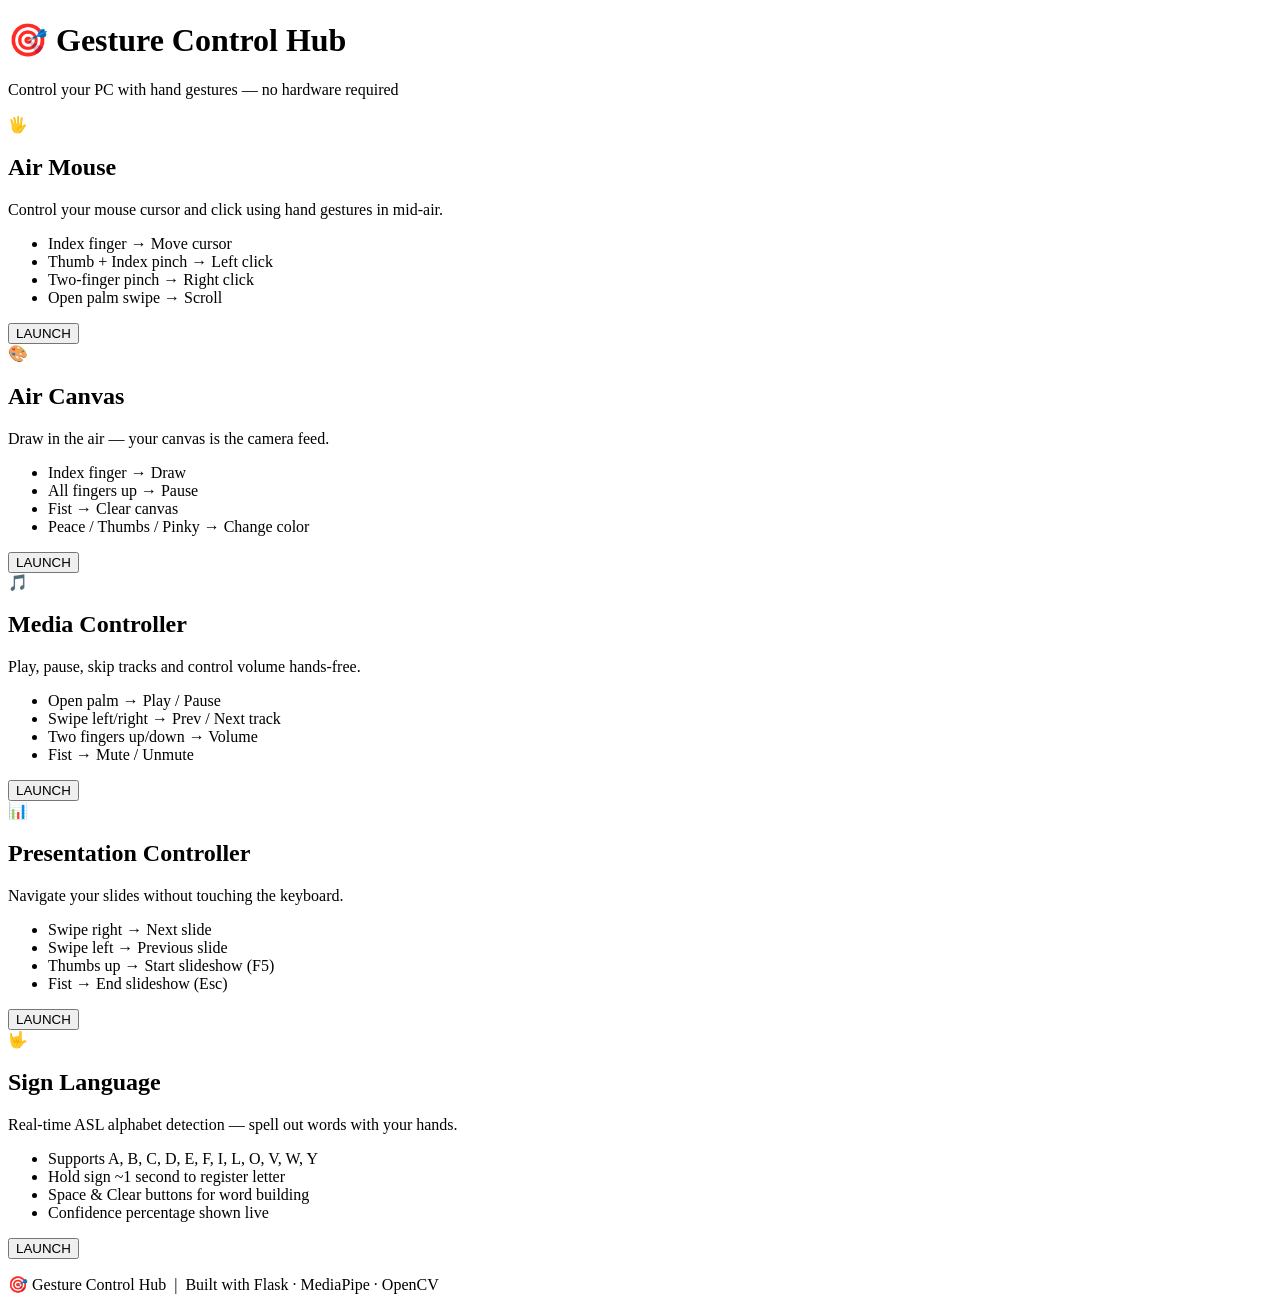
==== templates/index.html @ 0e3f3dd4 "Implement complete Gesture Control Hub Flask application Co-authored-by: usaidahmedkk <203689394+usa" ====
<!DOCTYPE html>
<html lang="en">
<head>
  <meta charset="UTF-8" />
  <meta name="viewport" content="width=device-width, initial-scale=1.0" />
  <title>🎯 Gesture Control Hub</title>
  <link rel="stylesheet" href="{{ url_for('static', filename='css/style.css') }}" />
</head>
<body>

  <!-- Hero -->
  <header class="hero">
    <h1 class="hero-title">🎯 Gesture Control Hub</h1>
    <p class="hero-sub">Control your PC with hand gestures — no hardware required</p>
  </header>

  <!-- Project Cards -->
  <main class="dashboard">

    <!-- 1. Air Mouse -->
    <div class="card card-1">
      <div class="card-icon">🖐️</div>
      <h2 class="card-title">Air Mouse</h2>
      <p class="card-desc">Control your mouse cursor and click using hand gestures in mid-air.</p>
      <ul class="card-gestures">
        <li>Index finger → Move cursor</li>
        <li>Thumb + Index pinch → Left click</li>
        <li>Two-finger pinch → Right click</li>
        <li>Open palm swipe → Scroll</li>
      </ul>
      <button class="btn-launch btn-1" onclick="location.href='/project/air_mouse'">LAUNCH</button>
    </div>

    <!-- 2. Air Canvas -->
    <div class="card card-2">
      <div class="card-icon">🎨</div>
      <h2 class="card-title">Air Canvas</h2>
      <p class="card-desc">Draw in the air — your canvas is the camera feed.</p>
      <ul class="card-gestures">
        <li>Index finger → Draw</li>
        <li>All fingers up → Pause</li>
        <li>Fist → Clear canvas</li>
        <li>Peace / Thumbs / Pinky → Change color</li>
      </ul>
      <button class="btn-launch btn-2" onclick="location.href='/project/air_canvas'">LAUNCH</button>
    </div>

    <!-- 3. Media Controller -->
    <div class="card card-3">
      <div class="card-icon">🎵</div>
      <h2 class="card-title">Media Controller</h2>
      <p class="card-desc">Play, pause, skip tracks and control volume hands-free.</p>
      <ul class="card-gestures">
        <li>Open palm → Play / Pause</li>
        <li>Swipe left/right → Prev / Next track</li>
        <li>Two fingers up/down → Volume</li>
        <li>Fist → Mute / Unmute</li>
      </ul>
      <button class="btn-launch btn-3" onclick="location.href='/project/media_controller'">LAUNCH</button>
    </div>

    <!-- 4. Presentation Controller -->
    <div class="card card-4">
      <div class="card-icon">📊</div>
      <h2 class="card-title">Presentation Controller</h2>
      <p class="card-desc">Navigate your slides without touching the keyboard.</p>
      <ul class="card-gestures">
        <li>Swipe right → Next slide</li>
        <li>Swipe left → Previous slide</li>
        <li>Thumbs up → Start slideshow (F5)</li>
        <li>Fist → End slideshow (Esc)</li>
      </ul>
      <button class="btn-launch btn-4" onclick="location.href='/project/presentation'">LAUNCH</button>
    </div>

    <!-- 5. Sign Language Interpreter -->
    <div class="card card-5">
      <div class="card-icon">🤟</div>
      <h2 class="card-title">Sign Language</h2>
      <p class="card-desc">Real-time ASL alphabet detection — spell out words with your hands.</p>
      <ul class="card-gestures">
        <li>Supports A, B, C, D, E, F, I, L, O, V, W, Y</li>
        <li>Hold sign ~1 second to register letter</li>
        <li>Space &amp; Clear buttons for word building</li>
        <li>Confidence percentage shown live</li>
      </ul>
      <button class="btn-launch btn-5" onclick="location.href='/project/sign_language'">LAUNCH</button>
    </div>

  </main>

  <footer>
    <p>🎯 Gesture Control Hub &nbsp;|&nbsp; Built with Flask · MediaPipe · OpenCV</p>
  </footer>

</body>
</html>
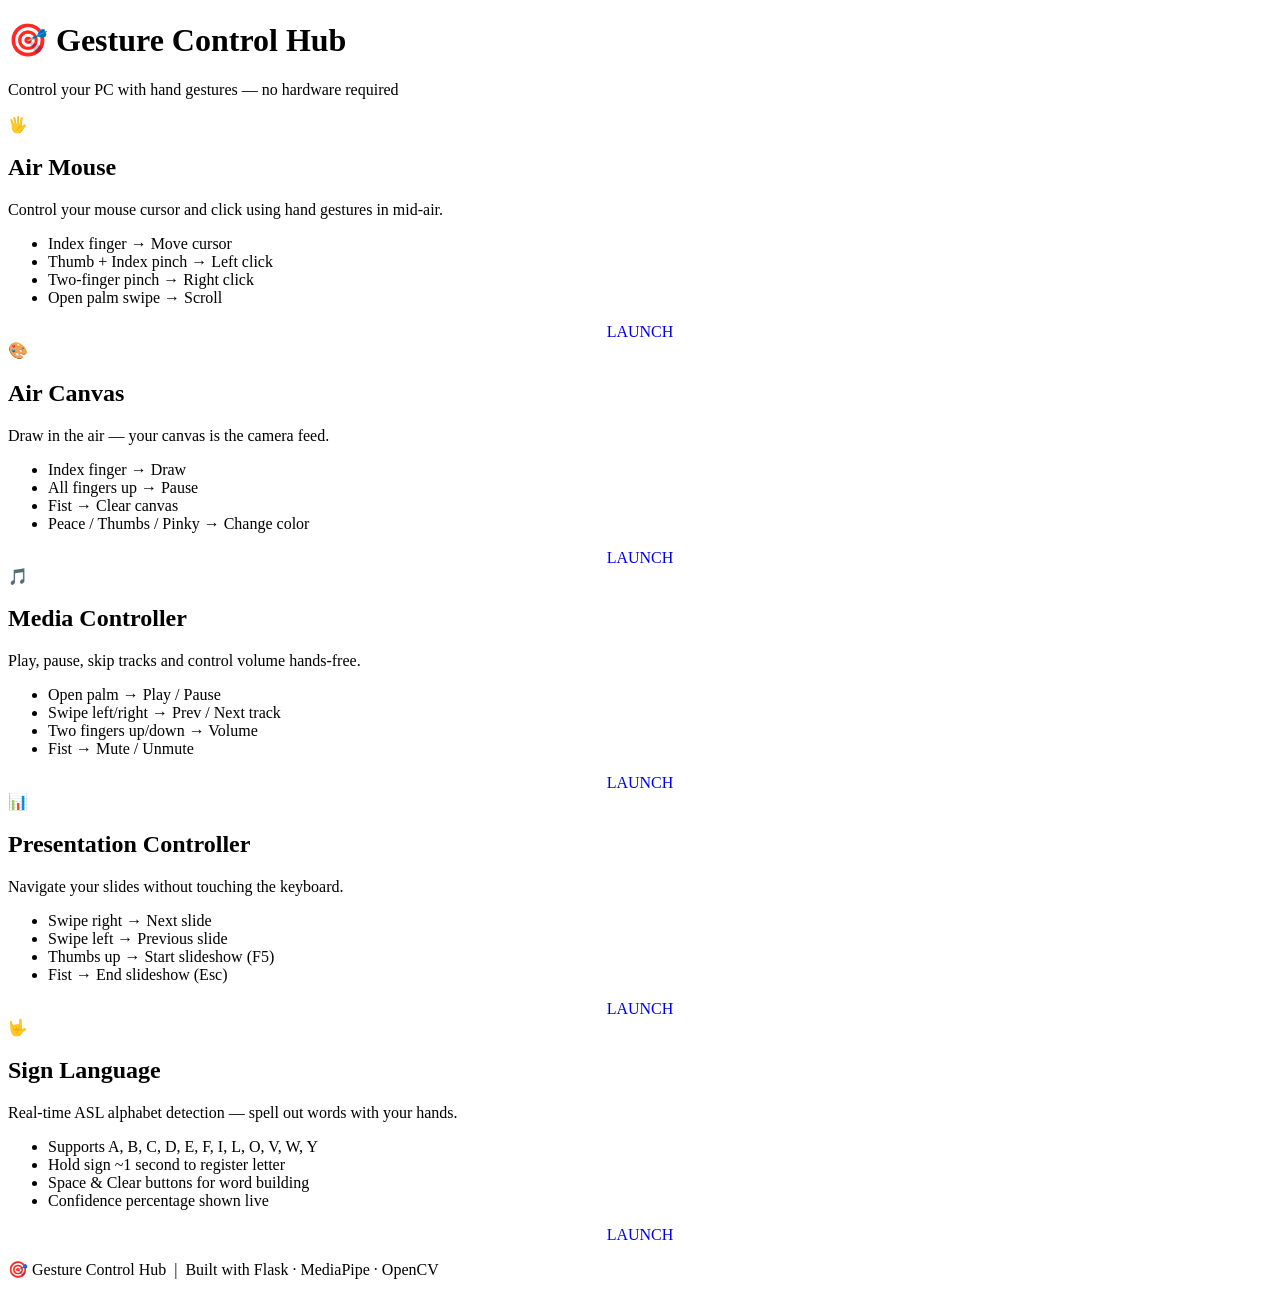
==== commit caa0c53f: "fix: replace LAUNCH buttons with anchor links for reliable navigation" ====
--- a/templates/index.html
+++ b/templates/index.html
@@ -28,7 +28,7 @@
         <li>Two-finger pinch → Right click</li>
         <li>Open palm swipe → Scroll</li>
       </ul>
-      <button class="btn-launch btn-1" onclick="location.href='/project/air_mouse'">LAUNCH</button>
+      <a href="/project/air_mouse" class="btn-launch btn-1" style="display:block;text-align:center;text-decoration:none;">LAUNCH</a>
     </div>
 
     <!-- 2. Air Canvas -->
@@ -42,7 +42,7 @@
         <li>Fist → Clear canvas</li>
         <li>Peace / Thumbs / Pinky → Change color</li>
       </ul>
-      <button class="btn-launch btn-2" onclick="location.href='/project/air_canvas'">LAUNCH</button>
+      <a href="/project/air_canvas" class="btn-launch btn-2" style="display:block;text-align:center;text-decoration:none;">LAUNCH</a>
     </div>
 
     <!-- 3. Media Controller -->
@@ -56,7 +56,7 @@
         <li>Two fingers up/down → Volume</li>
         <li>Fist → Mute / Unmute</li>
       </ul>
-      <button class="btn-launch btn-3" onclick="location.href='/project/media_controller'">LAUNCH</button>
+      <a href="/project/media_controller" class="btn-launch btn-3" style="display:block;text-align:center;text-decoration:none;">LAUNCH</a>
     </div>
 
     <!-- 4. Presentation Controller -->
@@ -70,7 +70,7 @@
         <li>Thumbs up → Start slideshow (F5)</li>
         <li>Fist → End slideshow (Esc)</li>
       </ul>
-      <button class="btn-launch btn-4" onclick="location.href='/project/presentation'">LAUNCH</button>
+      <a href="/project/presentation" class="btn-launch btn-4" style="display:block;text-align:center;text-decoration:none;">LAUNCH</a>
     </div>
 
     <!-- 5. Sign Language Interpreter -->
@@ -84,7 +84,7 @@
         <li>Space &amp; Clear buttons for word building</li>
         <li>Confidence percentage shown live</li>
       </ul>
-      <button class="btn-launch btn-5" onclick="location.href='/project/sign_language'">LAUNCH</button>
+      <a href="/project/sign_language" class="btn-launch btn-5" style="display:block;text-align:center;text-decoration:none;">LAUNCH</a>
     </div>
 
   </main>
@@ -94,4 +94,4 @@
   </footer>
 
 </body>
-</html>
+</html>
